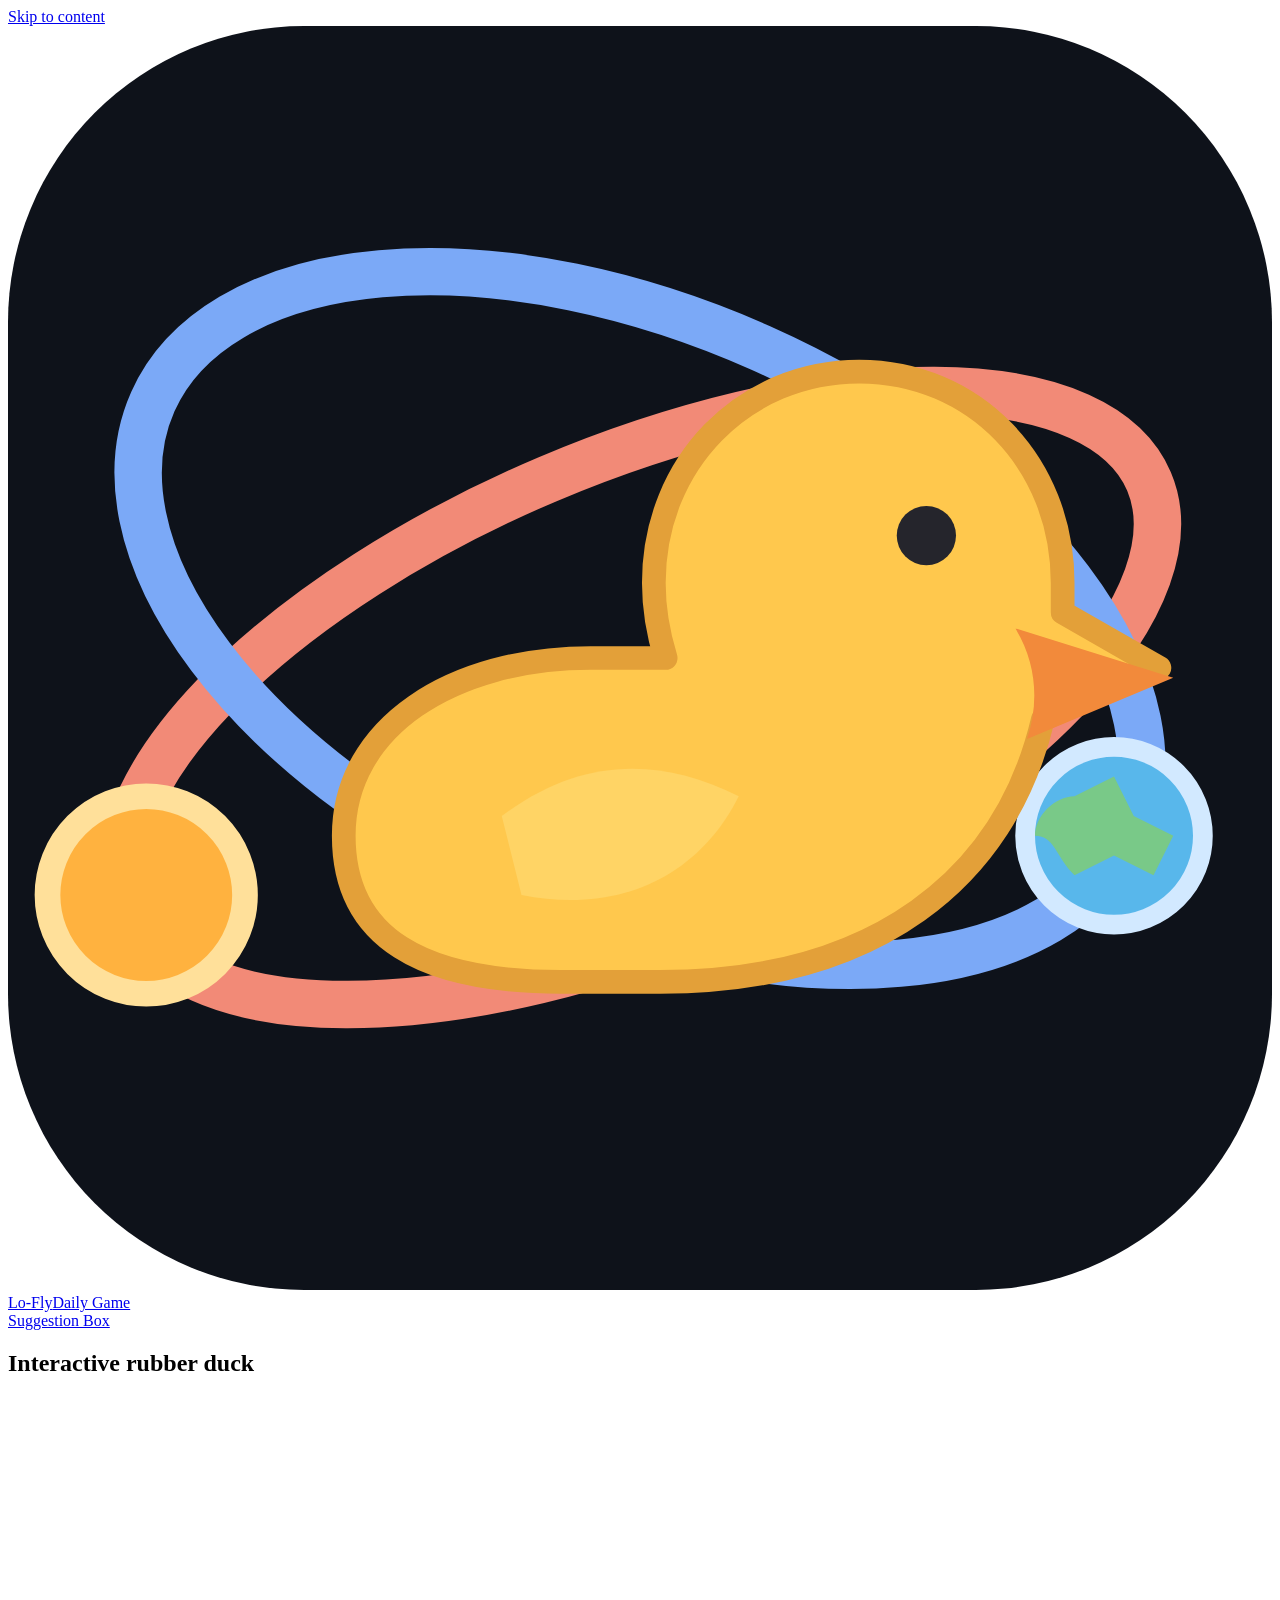
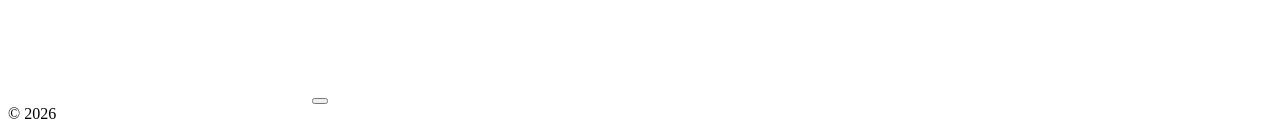
==== index.html @ e9f8ffda "Release the Suggestion Box label from jocoly-site db01ee6 and the swinging grappling hook from Daily" ====
<!doctype html>
<html lang="en">
  <head>
    <meta charset="utf-8" />
    <meta name="viewport" content="width=device-width, initial-scale=1" />
    <meta name="theme-color" content="#0e121a" />
    <meta name="description" content="An interactive rubber duck in orbit. Play Lo-Fly and the Daily Game." />
    <title>jocoly.com</title>
    <link rel="icon" href="/assets/favicon-Bn6QUf4g.svg" type="image/svg+xml" />
    <script type="module" crossorigin src="/assets/main-9XzdxNdo.js"></script>
    <link rel="modulepreload" crossorigin href="/assets/site-CkQsY_3x.js">
    <link rel="stylesheet" crossorigin href="/assets/site-DRR5UtnZ.css">
  </head>
  <body>
    <a class="skip-link" href="#main">Skip to content</a>
    <header class="site-header">
      <div class="header-inner">
        <a class="brand-mark" href="#top" aria-label="Back to top"><img src="data:image/svg+xml,%3csvg%20xmlns='http://www.w3.org/2000/svg'%20viewBox='0%200%2064%2064'%3e%3crect%20width='64'%20height='64'%20rx='15'%20fill='%230e121a'/%3e%3cellipse%20cx='32'%20cy='34'%20rx='28'%20ry='12'%20transform='rotate(-23%2032%2034)'%20fill='none'%20stroke='%23f28a77'%20stroke-width='2.4'/%3e%3cellipse%20cx='32'%20cy='30'%20rx='27'%20ry='15'%20transform='rotate(24%2032%2030)'%20fill='none'%20stroke='%237ba9f7'%20stroke-width='2.4'/%3e%3ccircle%20cx='7'%20cy='44'%20r='5'%20fill='%23ffb23f'%20stroke='%23ffe09a'%20stroke-width='1.3'/%3e%3ccircle%20cx='56'%20cy='41'%20r='4.5'%20fill='%2358b7eb'%20stroke='%23d2e9ff'%20stroke-width='1'/%3e%3cpath%20d='M54%2039c-1%200-2%201-2%202%201%200%201%201%202%202l2-1%202%201%201-2-2-1-1-2z'%20fill='%2379c988'/%3e%3cpath%20d='M17%2041c0-5.5%205.5-9%2012.5-9h3.8c-.4-1.3-.6-2.6-.6-3.8%200-6.1%204.6-10.7%2010.4-10.7s10.3%204.6%2010.3%2010.7v1.5l4.9%202.8-5.9%202.6c-1.9%208.1-8.5%2013.3-19.4%2013.3H28C21%2048.4%2017%2046.2%2017%2041Z'%20fill='%23ffc84d'%20stroke='%23e3a039'%20stroke-width='1.2'%20stroke-linejoin='round'/%3e%3cpath%20d='M51%2030.5%2059%2033l-7.4%203.1c.6-1.8.5-3.8-.6-5.6Z'%20fill='%23f28a3b'/%3e%3cpath%20d='M25%2040c4-3%208-3%2012-1-2%204-6%206-11%205'%20fill='%23ffda72'%20opacity='.65'/%3e%3ccircle%20cx='46.5'%20cy='25.8'%20r='1.5'%20fill='%2325252c'/%3e%3c/svg%3e" alt="" /></a>
        <div class="header-actions">
          <nav class="site-nav" aria-label="Main navigation"><a href="/lo-fly/" data-lo-fly-link>Lo-Fly</a><a href="/daily-game/">Daily Game</a></nav>
          <a class="tip-jar" href="https://ko-fi.com/jocoly" target="_blank" rel="noopener" aria-label="Suggestion Box on Ko-fi (opens in a new tab)">Suggestion Box</a>
        </div>
      </div>
    </header>

    <main id="main">
      <section class="hero" id="top" aria-labelledby="hero-title">
        <h1 class="sr-only" id="hero-title">Interactive rubber duck</h1>
        <canvas class="space-field" aria-hidden="true"></canvas>
        <canvas class="space-objects" aria-hidden="true"></canvas>
        <div class="hero-art">
          <span class="art-halo" aria-hidden="true"></span>
          <canvas class="scene-canvas" aria-hidden="true"></canvas>
          <button class="duck-hit-target" type="button" aria-label="Move the cursor across the duck to slap it. Click to change its colors."></button>
          <span class="sr-only" id="filter-status" aria-live="polite"></span>
        </div>
      </section>
    </main>

    <footer class="site-footer"><span>© 2026</span></footer>
  </body>
</html>
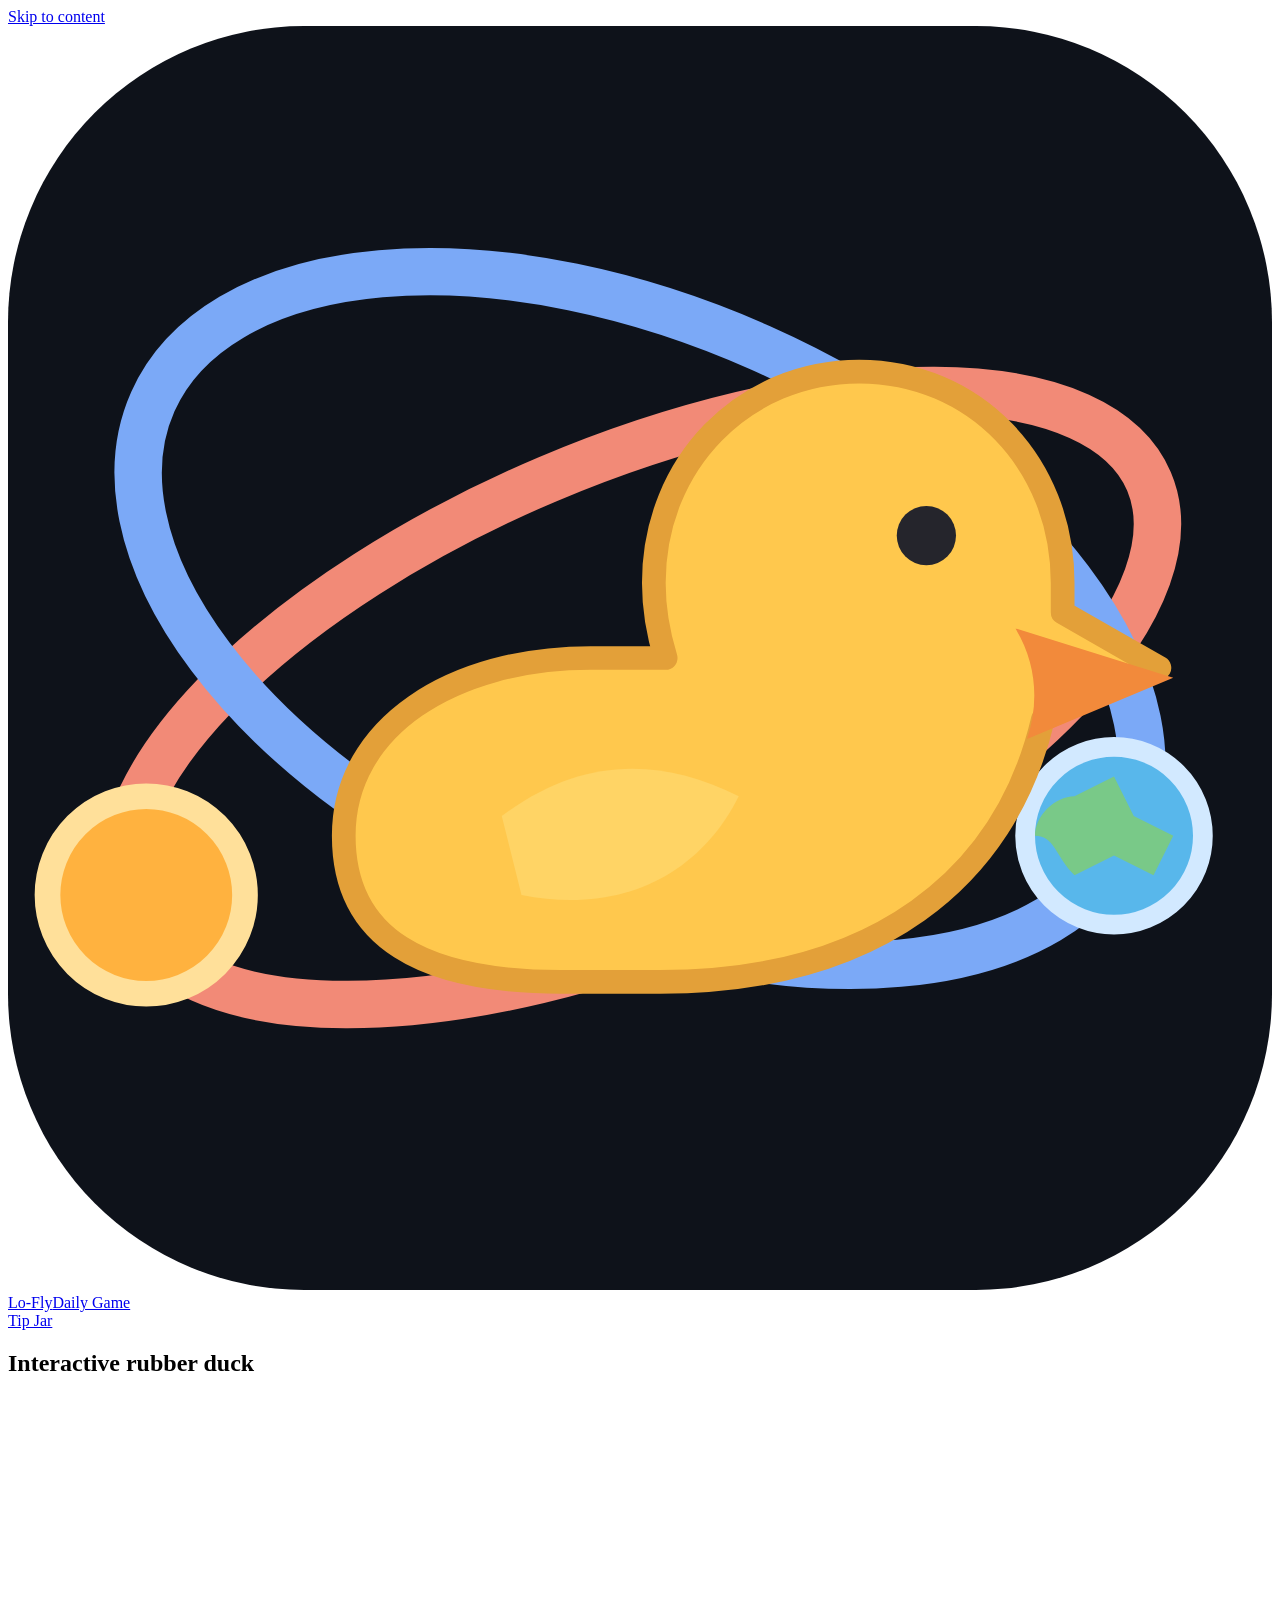
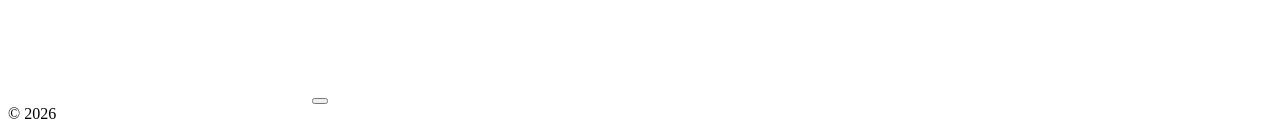
==== commit feade99e: "Relabel the header link as Tip Jar on the landing page and both game shells; from jocoly-site 038c03" ====
--- a/index.html
+++ b/index.html
@@ -18,7 +18,7 @@
         <a class="brand-mark" href="#top" aria-label="Back to top"><img src="data:image/svg+xml,%3csvg%20xmlns='http://www.w3.org/2000/svg'%20viewBox='0%200%2064%2064'%3e%3crect%20width='64'%20height='64'%20rx='15'%20fill='%230e121a'/%3e%3cellipse%20cx='32'%20cy='34'%20rx='28'%20ry='12'%20transform='rotate(-23%2032%2034)'%20fill='none'%20stroke='%23f28a77'%20stroke-width='2.4'/%3e%3cellipse%20cx='32'%20cy='30'%20rx='27'%20ry='15'%20transform='rotate(24%2032%2030)'%20fill='none'%20stroke='%237ba9f7'%20stroke-width='2.4'/%3e%3ccircle%20cx='7'%20cy='44'%20r='5'%20fill='%23ffb23f'%20stroke='%23ffe09a'%20stroke-width='1.3'/%3e%3ccircle%20cx='56'%20cy='41'%20r='4.5'%20fill='%2358b7eb'%20stroke='%23d2e9ff'%20stroke-width='1'/%3e%3cpath%20d='M54%2039c-1%200-2%201-2%202%201%200%201%201%202%202l2-1%202%201%201-2-2-1-1-2z'%20fill='%2379c988'/%3e%3cpath%20d='M17%2041c0-5.5%205.5-9%2012.5-9h3.8c-.4-1.3-.6-2.6-.6-3.8%200-6.1%204.6-10.7%2010.4-10.7s10.3%204.6%2010.3%2010.7v1.5l4.9%202.8-5.9%202.6c-1.9%208.1-8.5%2013.3-19.4%2013.3H28C21%2048.4%2017%2046.2%2017%2041Z'%20fill='%23ffc84d'%20stroke='%23e3a039'%20stroke-width='1.2'%20stroke-linejoin='round'/%3e%3cpath%20d='M51%2030.5%2059%2033l-7.4%203.1c.6-1.8.5-3.8-.6-5.6Z'%20fill='%23f28a3b'/%3e%3cpath%20d='M25%2040c4-3%208-3%2012-1-2%204-6%206-11%205'%20fill='%23ffda72'%20opacity='.65'/%3e%3ccircle%20cx='46.5'%20cy='25.8'%20r='1.5'%20fill='%2325252c'/%3e%3c/svg%3e" alt="" /></a>
         <div class="header-actions">
           <nav class="site-nav" aria-label="Main navigation"><a href="/lo-fly/" data-lo-fly-link>Lo-Fly</a><a href="/daily-game/">Daily Game</a></nav>
-          <a class="tip-jar" href="https://ko-fi.com/jocoly" target="_blank" rel="noopener" aria-label="Suggestion Box on Ko-fi (opens in a new tab)">Suggestion Box</a>
+          <a class="tip-jar" href="https://ko-fi.com/jocoly" target="_blank" rel="noopener" aria-label="Tip Jar on Ko-fi (opens in a new tab)">Tip Jar</a>
         </div>
       </div>
     </header>
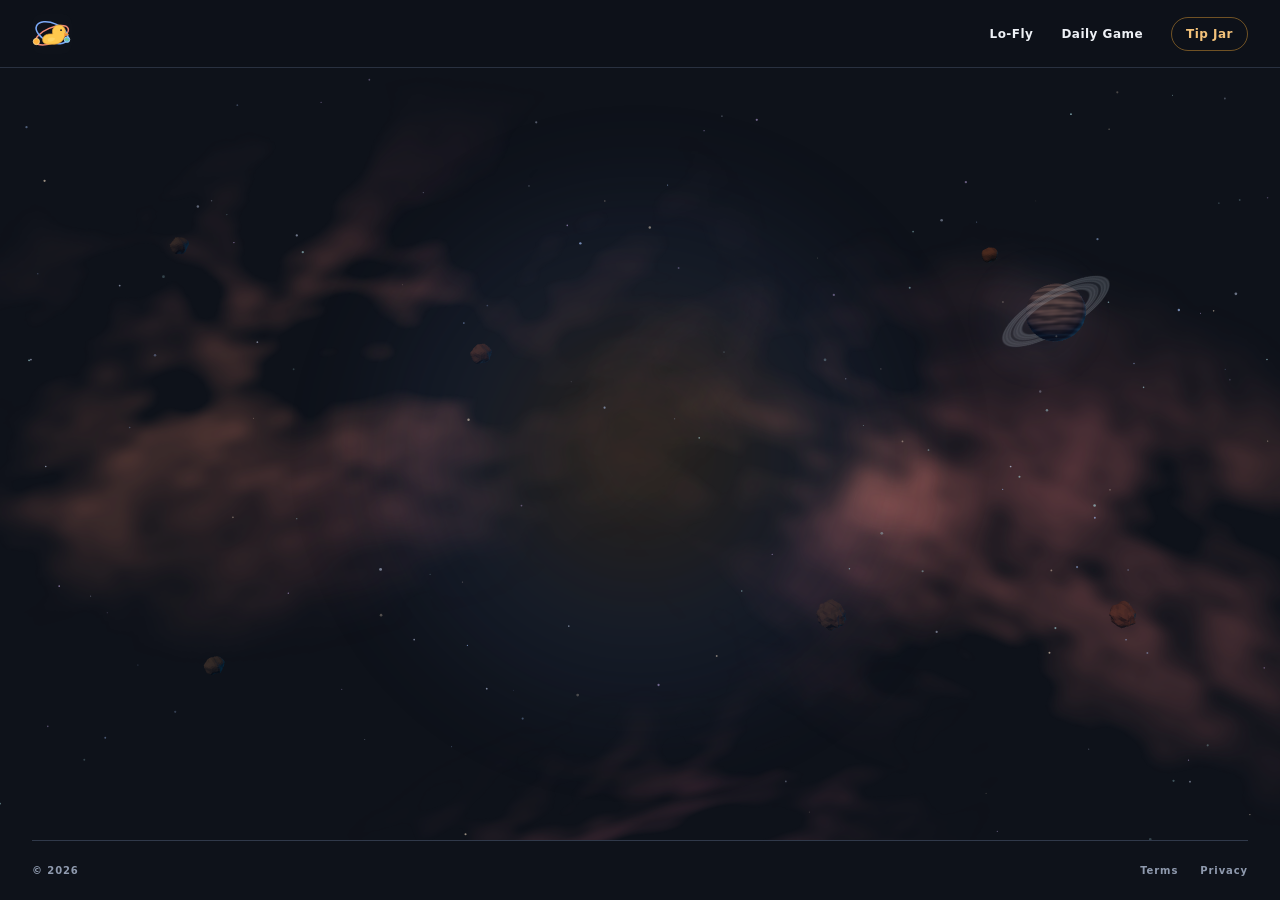
==== commit d27dad8c: "Add Terms & Conditions and Privacy Policy pages; from jocoly.com-src bc24be6, games unchanged Co-Aut" ====
--- a/index.html
+++ b/index.html
@@ -7,9 +7,9 @@
     <meta name="description" content="An interactive rubber duck in orbit. Play Lo-Fly and the Daily Game." />
     <title>jocoly.com</title>
     <link rel="icon" href="/assets/favicon-Bn6QUf4g.svg" type="image/svg+xml" />
-    <script type="module" crossorigin src="/assets/main-9XzdxNdo.js"></script>
-    <link rel="modulepreload" crossorigin href="/assets/site-CkQsY_3x.js">
-    <link rel="stylesheet" crossorigin href="/assets/site-DRR5UtnZ.css">
+    <script type="module" crossorigin src="/assets/main-UQcUZcoC.js"></script>
+    <link rel="modulepreload" crossorigin href="/assets/site-BtAmed8g.js">
+    <link rel="stylesheet" crossorigin href="/assets/site-B0ccMUPe.css">
   </head>
   <body>
     <a class="skip-link" href="#main">Skip to content</a>
@@ -37,6 +37,6 @@
       </section>
     </main>
 
-    <footer class="site-footer"><span>© 2026</span></footer>
+    <footer class="site-footer"><span>© 2026</span><nav class="footer-links" aria-label="Legal"><a href="/terms/">Terms</a><a href="/privacy/">Privacy</a></nav></footer>
   </body>
 </html>
--- a/assets/site-B0ccMUPe.css
+++ b/assets/site-B0ccMUPe.css
@@ -0,0 +1 @@
+@layer properties{@supports (((-webkit-hyphens:none)) and (not (margin-trim:inline))) or ((-moz-orient:inline) and (not (color:rgb(from red r g b)))){*,:before,:after,::backdrop{--tw-rotate-x:initial;--tw-rotate-y:initial;--tw-rotate-z:initial;--tw-skew-x:initial;--tw-skew-y:initial;--tw-border-style:solid;--tw-shadow:0 0 #0000;--tw-shadow-color:initial;--tw-shadow-alpha:100%;--tw-inset-shadow:0 0 #0000;--tw-inset-shadow-color:initial;--tw-inset-shadow-alpha:100%;--tw-ring-color:initial;--tw-ring-shadow:0 0 #0000;--tw-inset-ring-color:initial;--tw-inset-ring-shadow:0 0 #0000;--tw-ring-inset:initial;--tw-ring-offset-width:0px;--tw-ring-offset-color:#fff;--tw-ring-offset-shadow:0 0 #0000;--tw-outline-style:solid;--tw-blur:initial;--tw-brightness:initial;--tw-contrast:initial;--tw-grayscale:initial;--tw-hue-rotate:initial;--tw-invert:initial;--tw-opacity:initial;--tw-saturate:initial;--tw-sepia:initial;--tw-drop-shadow:initial;--tw-drop-shadow-color:initial;--tw-drop-shadow-alpha:100%;--tw-drop-shadow-size:initial}}}@layer theme{:root,:host{--font-sans:-apple-system, BlinkMacSystemFont, "Segoe UI", Roboto, "Helvetica Neue", "Noto Sans", Arial, sans-serif, "Apple Color Emoji", "Segoe UI Emoji", "Segoe UI Symbol", "Noto Color Emoji";--font-mono:ui-monospace, SFMono-Regular, Menlo, Monaco, Consolas, "Liberation Mono", "Courier New", monospace;--spacing:.25rem;--default-transition-duration:.15s;--default-transition-timing-function:cubic-bezier(.4, 0, .2, 1);--default-font-family:var(--font-sans);--default-mono-font-family:var(--font-mono)}}@layer base{*,:after,:before,::backdrop{box-sizing:border-box;border:0 solid;margin:0;padding:0}::file-selector-button{box-sizing:border-box;border:0 solid;margin:0;padding:0}html,:host{-webkit-text-size-adjust:100%;tab-size:4;line-height:1.5;font-family:var(--default-font-family,-apple-system, BlinkMacSystemFont, "Segoe UI", Roboto, "Helvetica Neue", "Noto Sans", Arial, sans-serif, "Apple Color Emoji", "Segoe UI Emoji", "Segoe UI Symbol", "Noto Color Emoji");font-feature-settings:var(--default-font-feature-settings,normal);font-variation-settings:var(--default-font-variation-settings,normal);-webkit-tap-highlight-color:transparent}hr{height:0;color:inherit;border-top-width:1px}abbr:where([title]){-webkit-text-decoration:underline dotted;text-decoration:underline dotted}h1,h2,h3,h4,h5,h6{font-size:inherit;font-weight:inherit}a{color:inherit;-webkit-text-decoration:inherit;text-decoration:inherit}b,strong{font-weight:bolder}code,kbd,samp,pre{font-family:var(--default-mono-font-family,ui-monospace, SFMono-Regular, Menlo, Monaco, Consolas, "Liberation Mono", "Courier New", monospace);font-feature-settings:var(--default-mono-font-feature-settings,normal);font-variation-settings:var(--default-mono-font-variation-settings,normal);font-size:1em}small{font-size:80%}sub,sup{vertical-align:baseline;font-size:75%;line-height:0;position:relative}sub{bottom:-.25em}sup{top:-.5em}table{text-indent:0;border-color:inherit;border-collapse:collapse}:-moz-focusring:where(:not(iframe)){outline:auto}progress{vertical-align:baseline}summary{display:list-item}ol,ul,menu{list-style:none}img,svg,video,canvas,audio,iframe,embed,object{vertical-align:middle;display:block}img,video{max-width:100%;height:auto}button,input,select,optgroup,textarea{font:inherit;font-feature-settings:inherit;font-variation-settings:inherit;letter-spacing:inherit;color:inherit;opacity:1;background-color:#0000;border-radius:0}::file-selector-button{font:inherit;font-feature-settings:inherit;font-variation-settings:inherit;letter-spacing:inherit;color:inherit;opacity:1;background-color:#0000;border-radius:0}:where(select:is([multiple],[size])) optgroup{font-weight:bolder}:where(select:is([multiple],[size])) optgroup option{padding-inline-start:20px}::file-selector-button{margin-inline-end:4px}::placeholder{opacity:1}@supports (not ((-webkit-appearance:-apple-pay-button))) or (contain-intrinsic-size:1px){::placeholder{color:currentColor}@supports (color:color-mix(in lab,red,red)){::placeholder{color:color-mix(in oklab,currentcolor 50%,transparent)}}}textarea{resize:vertical}::-webkit-search-decoration{-webkit-appearance:none}::-webkit-date-and-time-value{min-height:1lh;text-align:inherit}::-webkit-datetime-edit{display:inline-flex}::-webkit-datetime-edit-fields-wrapper{padding:0}::-webkit-datetime-edit{padding-block:0}::-webkit-datetime-edit-year-field{padding-block:0}::-webkit-datetime-edit-month-field{padding-block:0}::-webkit-datetime-edit-day-field{padding-block:0}::-webkit-datetime-edit-hour-field{padding-block:0}::-webkit-datetime-edit-minute-field{padding-block:0}::-webkit-datetime-edit-second-field{padding-block:0}::-webkit-datetime-edit-millisecond-field{padding-block:0}::-webkit-datetime-edit-meridiem-field{padding-block:0}::-webkit-calendar-picker-indicator{line-height:1}:-moz-ui-invalid{box-shadow:none}button,input:where([type=button],[type=reset],[type=submit]){appearance:button}::file-selector-button{appearance:button}::-webkit-inner-spin-button{height:auto}::-webkit-outer-spin-button{height:auto}[hidden]:where(:not([hidden=until-found])){display:none!important}}@layer components;@layer utilities{.visible{visibility:visible}.sr-only{clip-path:inset(50%);white-space:nowrap;border-width:0;width:1px;height:1px;margin:-1px;padding:0;position:absolute;overflow:hidden}.fixed{position:fixed}.relative{position:relative}.static{position:static}.block{display:block}.grid{display:grid}.hidden{display:none}.h-9{height:calc(var(--spacing) * 9)}.transform{transform:var(--tw-rotate-x,) var(--tw-rotate-y,) var(--tw-rotate-z,) var(--tw-skew-x,) var(--tw-skew-y,)}.border{border-style:var(--tw-border-style);border-width:1px}.italic{font-style:italic}.antialiased{-webkit-font-smoothing:antialiased;-moz-osx-font-smoothing:grayscale}.shadow{--tw-shadow:0 1px 3px 0 var(--tw-shadow-color,#0000001a), 0 1px 2px -1px var(--tw-shadow-color,#0000001a);box-shadow:var(--tw-inset-shadow),var(--tw-inset-ring-shadow),var(--tw-ring-offset-shadow),var(--tw-ring-shadow),var(--tw-shadow)}.ring{--tw-ring-shadow:var(--tw-ring-inset,) 0 0 0 calc(1px + var(--tw-ring-offset-width)) var(--tw-ring-color,currentcolor);box-shadow:var(--tw-inset-shadow),var(--tw-inset-ring-shadow),var(--tw-ring-offset-shadow),var(--tw-ring-shadow),var(--tw-shadow)}.outline{outline-style:var(--tw-outline-style);outline-width:1px}.invert{--tw-invert:invert(100%);filter:var(--tw-blur,) var(--tw-brightness,) var(--tw-contrast,) var(--tw-grayscale,) var(--tw-hue-rotate,) var(--tw-invert,) var(--tw-saturate,) var(--tw-sepia,) var(--tw-drop-shadow,)}.filter{filter:var(--tw-blur,) var(--tw-brightness,) var(--tw-contrast,) var(--tw-grayscale,) var(--tw-hue-rotate,) var(--tw-invert,) var(--tw-saturate,) var(--tw-sepia,) var(--tw-drop-shadow,)}.transition{transition-property:color,background-color,border-color,outline-color,text-decoration-color,fill,stroke,--tw-gradient-from,--tw-gradient-via,--tw-gradient-to,opacity,box-shadow,transform,translate,scale,rotate,filter,-webkit-backdrop-filter,backdrop-filter,display,content-visibility,overlay,pointer-events;transition-timing-function:var(--tw-ease,var(--default-transition-timing-function));transition-duration:var(--tw-duration,var(--default-transition-duration))}}:root{color-scheme:dark}html{scroll-behavior:smooth}body{color:#eef1f6;background:#0e121a;flex-direction:column;min-height:100svh;margin:0;font-family:Inter,ui-sans-serif,system-ui,sans-serif;display:flex}a{color:inherit;text-decoration:none}button{font:inherit}a:focus-visible,button:focus-visible{outline-offset:5px;outline:2px solid #aabdff}.sr-only{clip:rect(0,0,0,0);white-space:nowrap;border:0;width:1px;height:1px;margin:-1px;padding:0;position:absolute;overflow:hidden}.skip-link{z-index:100;color:#0e121a;background:#e8edff;padding:10px 14px;position:fixed;top:-70px;left:12px}.skip-link:focus{top:12px}.site-header{-webkit-backdrop-filter:blur(18px);backdrop-filter:blur(18px);z-index:5;background:#0e121aeb;border-bottom:1px solid #293140;flex:none;height:68px}.header-inner{justify-content:space-between;align-items:center;width:min(100% - 64px,1280px);height:100%;margin-inline:auto;display:flex}.brand-mark{place-items:center;width:40px;height:40px;display:grid}.brand-mark img{width:40px;height:40px;display:block}.site-nav{letter-spacing:.04em;gap:28px;font-size:12px;font-weight:650;display:flex}.site-nav a,.site-nav [aria-current=page]{align-items:center;padding:12px 0;display:inline-flex}.site-nav a:hover{color:#aabdff}.header-actions{align-items:center;gap:28px;display:flex}.tip-jar{color:#f3c27a;letter-spacing:.04em;white-space:nowrap;border:1px solid #d4933280;border-radius:999px;align-items:center;padding:7px 14px;font-size:12px;font-weight:650;transition:background-color .15s,border-color .15s;display:inline-flex}.tip-jar:hover{background:#d4933224;border-color:#d49332}main{flex:1;min-height:0;display:grid}.hero{isolation:isolate;place-items:center;min-height:calc(100svh - 130px);display:grid;position:relative;overflow:hidden}.space-field,.space-objects{pointer-events:none;width:100%;height:100%;display:block;position:absolute;inset:0}.space-field{z-index:0}.space-objects{z-index:1;opacity:.65}.hero-art{aspect-ratio:1;z-index:2;pointer-events:none;width:min(100vw - 32px,100svh - 142px,850px);position:relative}.art-halo{filter:blur(38px);background:radial-gradient(circle,#d4933222 4%,#4b68a31b 47%,#0000 76%);border-radius:50%;position:absolute;inset:11%}.scene-canvas{opacity:0;pointer-events:none;width:100%;height:100%;transition:opacity .4s;display:block;position:absolute;inset:0}.hero-art.scene-ready .scene-canvas{opacity:1}.duck-hit-target{z-index:1;pointer-events:auto;touch-action:pan-y;background:0 0;border:0;width:56%;height:67%;padding:0;position:absolute;top:17%;left:22%}.duck-hit-target:disabled{pointer-events:none}.duck-hit-target:focus-visible{border-radius:50%;outline:2px solid #aabdff}.site-footer{color:#8f9aae;letter-spacing:.09em;border-top:1px solid #30394a;flex:none;justify-content:space-between;align-items:center;width:min(100% - 64px,1280px);min-height:60px;margin-inline:auto;font-size:10px;font-weight:650;display:flex}.game-page{height:100svh;overflow:hidden}.game-page main{flex:1;min-height:0;display:block}.game-frame{background:#101b22;border:0;width:100%;height:100%;display:block}@media(max-width:520px){.site-header{height:58px}.header-inner,.site-footer{width:calc(100% - 36px)}.header-actions,.site-nav{gap:18px}.tip-jar{padding:6px 11px}.hero{min-height:calc(100svh - 112px)}.hero-art{width:min(100vw - 4px,100svh - 126px)}.site-footer{min-height:54px}}@media(prefers-reduced-motion:reduce){html{scroll-behavior:auto}.scene-canvas{transition:none}}.footer-links{gap:22px;display:flex}.footer-links a:hover{color:#aabdff}.legal{color:#cfd6e3;width:min(100% - 64px,760px);margin-inline:auto;padding:56px 0 72px;line-height:1.65;display:block}.legal h1{color:#eef1f6;margin:0 0 6px;font-size:32px;line-height:1.2}.legal h2{color:#eef1f6;margin:36px 0 8px;font-size:18px}.legal p,.legal ul{margin:0 0 14px;font-size:15px}.legal ul{padding-left:22px}.legal li{margin-bottom:6px}.legal a{color:#aabdff;text-underline-offset:3px;text-decoration:underline}.legal code{background:#1a2130;border-radius:4px;padding:1px 5px;font-size:13px}.legal .updated{color:#8f9aae;margin-bottom:28px;font-size:13px}@media(max-width:520px){.legal{width:calc(100% - 36px);padding-top:36px}}@property --tw-rotate-x{syntax:"*";inherits:false}@property --tw-rotate-y{syntax:"*";inherits:false}@property --tw-rotate-z{syntax:"*";inherits:false}@property --tw-skew-x{syntax:"*";inherits:false}@property --tw-skew-y{syntax:"*";inherits:false}@property --tw-border-style{syntax:"*";inherits:false;initial-value:solid}@property --tw-shadow{syntax:"*";inherits:false;initial-value:0 0 #0000}@property --tw-shadow-color{syntax:"*";inherits:false}@property --tw-shadow-alpha{syntax:"<percentage>";inherits:false;initial-value:100%}@property --tw-inset-shadow{syntax:"*";inherits:false;initial-value:0 0 #0000}@property --tw-inset-shadow-color{syntax:"*";inherits:false}@property --tw-inset-shadow-alpha{syntax:"<percentage>";inherits:false;initial-value:100%}@property --tw-ring-color{syntax:"*";inherits:false}@property --tw-ring-shadow{syntax:"*";inherits:false;initial-value:0 0 #0000}@property --tw-inset-ring-color{syntax:"*";inherits:false}@property --tw-inset-ring-shadow{syntax:"*";inherits:false;initial-value:0 0 #0000}@property --tw-ring-inset{syntax:"*";inherits:false}@property --tw-ring-offset-width{syntax:"<length>";inherits:false;initial-value:0}@property --tw-ring-offset-color{syntax:"*";inherits:false;initial-value:#fff}@property --tw-ring-offset-shadow{syntax:"*";inherits:false;initial-value:0 0 #0000}@property --tw-outline-style{syntax:"*";inherits:false;initial-value:solid}@property --tw-blur{syntax:"*";inherits:false}@property --tw-brightness{syntax:"*";inherits:false}@property --tw-contrast{syntax:"*";inherits:false}@property --tw-grayscale{syntax:"*";inherits:false}@property --tw-hue-rotate{syntax:"*";inherits:false}@property --tw-invert{syntax:"*";inherits:false}@property --tw-opacity{syntax:"*";inherits:false}@property --tw-saturate{syntax:"*";inherits:false}@property --tw-sepia{syntax:"*";inherits:false}@property --tw-drop-shadow{syntax:"*";inherits:false}@property --tw-drop-shadow-color{syntax:"*";inherits:false}@property --tw-drop-shadow-alpha{syntax:"<percentage>";inherits:false;initial-value:100%}@property --tw-drop-shadow-size{syntax:"*";inherits:false}
